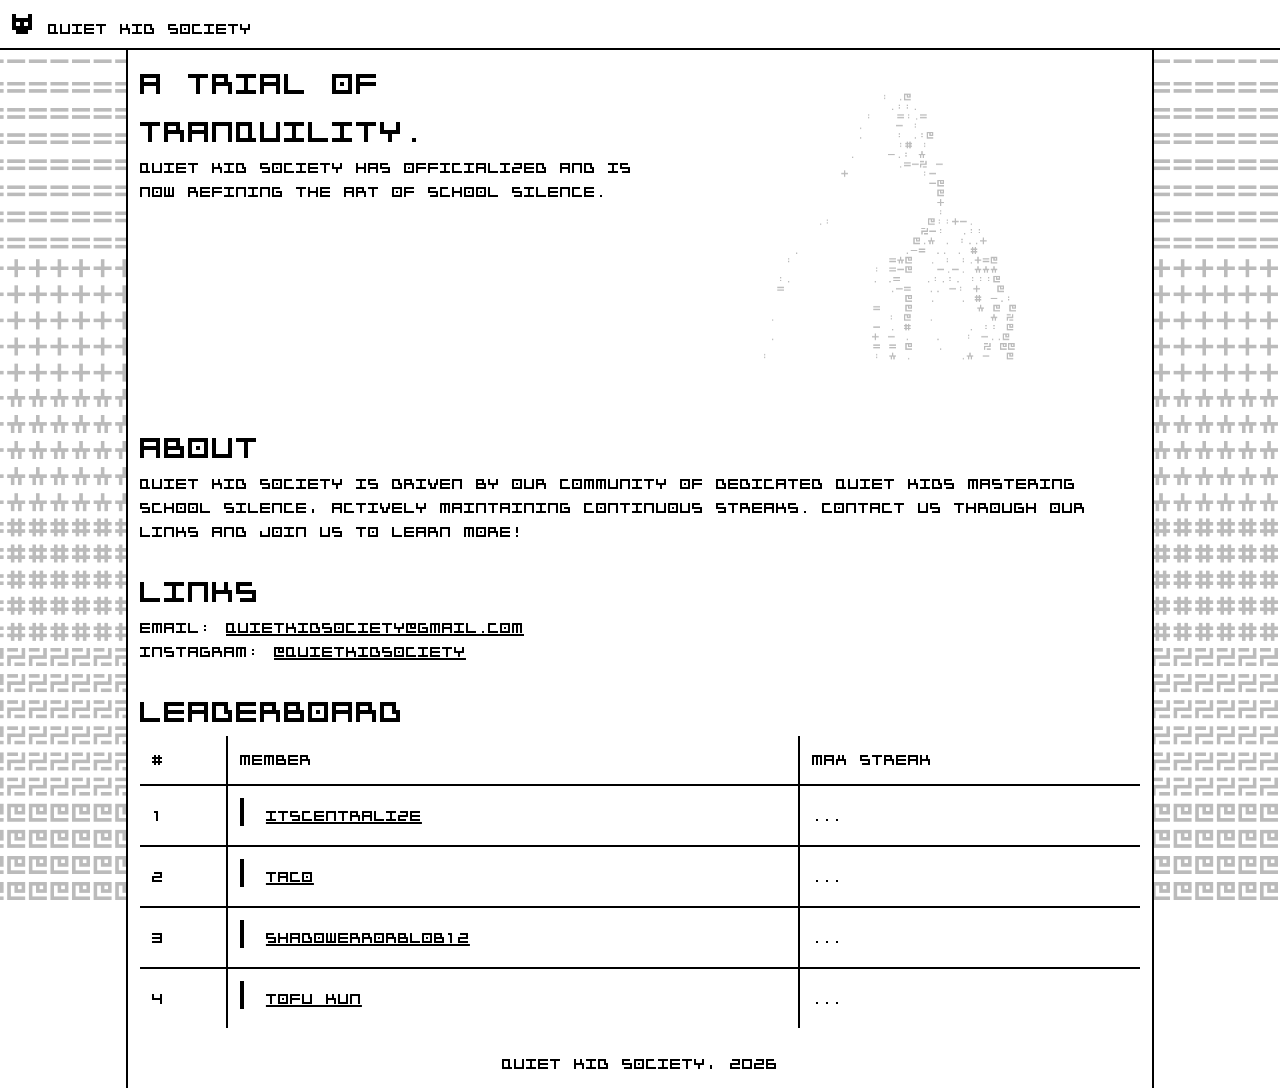
==== index.html @ 33aa452f "Change variable declaration for leaderboard table HTML" ====
<!DOCTYPE html>
<html lang="en">
<head>
  <meta charset="UTF-8">
  <meta name="viewport" content="width=device-width, initial-scale=1.0">
  <title>Quiet Kid Society</title>
  <link rel="stylesheet" href="style.css">
  <link id="qksFavicon" rel="shortcut icon" href="assets/qks_favicon.ico" type="image/x-icon">
  <link id="qksFavicon" rel="shortcut icon" href="assets/qks_favicon_light.ico" type="image/x-icon" media="(prefers-color-scheme: light)">
  <script src="lib.js"></script>
  <script src="db.js"></script>
</head>
<body>
  <div id="qksBackdrop"></div>
  <div id="qksNav">
    <div class="qksSplit" style="width: calc(100% - 24px)">
      <div style="flex-direction: row; text-align: left;">
        <big>&#xeeee;</big>
        <span id="qksTitle"> &ZeroWidthSpace; Quiet Kid Society </span>
      </div>
      <div style="text-align: right;"></div>
    </div>
  </div>
  <div id="qksContent">
    <br> <br>
    <div class="qksSplit">
      <div>
        <big>A trial of tranquility.</big>
        <br>
        Quiet Kid Society has officialized and is now refining the art of school silence.
        <br>
      </div>
      <div>
        <img id="qksBanner" src="assets/qks_banner.png" width="100%">
      </div>
    </div>
    <br>
    <big>About</big>
    <div id="qksAbout">
      Quiet Kid Society is driven by our community of dedicated quiet kids mastering school silence,
      actively maintaining continuous streaks.
      Contact us through our links and join us to learn more!
    </div>
    <br>
    <big>Links</big>
    <div>
    Email: <a href="mailto:quietkidsociety@gmail.com">quietkidsociety@gmail.com</a>
    <br>
    Instagram: <a href="https://www.instagram.com/quiekidsociety/">@quietkidsociety</a>
    </div>
    <br>
    <big>Leaderboard</big>
    <div id="qksLeaderboard">
      <table id="qksLeaderboardTable"></table>
      <script>
        const qksLeaderboardTable = document.getElementById("qksLeaderboardTable");
        const qksLeaderboardTableTimer = document.getElementsByClassName("qksLeaderboardTableTimer");
        let qksLeaderboardTableMembers = [];
        function qksLeaderboardTableInit() {
          qksLeaderboardTableMembers = [];
          var qksLeaderboardTableHTML = `<tr><td>#</td><td colspan="2">Member</td>`;
          if (window.innerWidth > 1000) {
            qksLeaderboardTableHTML += "<td>Max Streak</td></tr>";
          } else {
            qksLeaderboardTableHTML += "</tr>";
          }
          for (let [m, n] of Object.entries(qksMembers)) {
            qksLeaderboardTableMembers.push([m, n]);
            qksLeaderboardTableMembers[qksLeaderboardTableMembers.length - 1][1].qksMemberStreak = [...
              qksStreaks.filter(i => i.qksStreakHolder === m).sort(
                (a, b) => qksStreakDuration(b) - qksStreakDuration(a)), {
                qksStreakHolder: m,
                qksStreakStart: new Date(1),
                qksStreakEnd: new Date(1)
            }][0];
          }
          qksLeaderboardTableMembers = qksLeaderboardTableMembers.sort(
              (a, b) => qksStreakDuration(b[1].qksMemberStreak) - qksStreakDuration(a[1].qksMemberStreak)).slice(0, 100);
          for (let i in Object.entries(qksLeaderboardTableMembers)) {
            if (qksStreakDuration(qksLeaderboardTableMembers[i][1].qksMemberStreak) === 0) {
              continue;
            }
            qksLeaderboardTableHTML += `<tr><td>${
              parseInt(i) + 1
            }</td><td><img src="assets/pfp/${
              qksLeaderboardTableMembers[i][0]
            }.png" class="qksProfilePictures" height="${
              window.innerWidth > 1000 ? 24 : 48
            }px"></td><td><a href="profile.html?id=${
              qksLeaderboardTableMembers[i][0]
            }">${
              qksLeaderboardTableMembers[i][1].qksMemberName
            }</a>${
              window.innerWidth > 1000 ? "</td><td>" : "<br>"
            }`;
            qksLeaderboardTableHTML += `<div class="qksLeaderboardTableTimer">...</div></td></tr>`;
            qksLeaderboardTable.innerHTML = qksLeaderboardTableHTML;
          }
        }
        setInterval(() => {
          for (let i = 0; i < qksLeaderboardTableTimer.length; i++) {
            qksLeaderboardTableTimer[i].innerHTML = qksFormatDuration(qksStreakDuration(qksLeaderboardTableMembers[i][1].qksMemberStreak));
          }
        }, 1);
        qksLeaderboardTableInit();
        window.addEventListener("resize", e => {
          qksLeaderboardTableInit();
        });
      </script>
    </div>
    <br>
    <center> Quiet Kid Society, 2026 </center>
  </div>
</body>
---- style.css ----
:root {
  --qksColorBackground: #000;
  --qksColorForeground: #fff;
}
@media (prefers-color-scheme: light) {
  :root {
    --qksColorBackground: #fff;
    --qksColorForeground: #000;
  }
  #qksFavicon, #qksBackdrop, #qksBanner {
    filter: invert(1);
  }
}
@font-face {
  font-family: "Quiet Kid Society Pixel";
  src: url("assets/qks_font.ttf") format("truetype");
  font-weight: normal;
  font-style: normal;
}
body {
  color: var(--qksColorForeground);
  font-family: "Quiet Kid Society Pixel";
  font-size: 12px;
  line-height: 2;
  margin: 0;
}
a {
  color: var(--qksColorForeground);
  text-decoration-line: underline;
  text-decoration-thickness: 2px;
  padding: 2px;
  padding-bottom: 4px;
}
button, select, input {
  color: var(--qksColorForeground);
  background-color: var(--qksColorBackground);
  font-family: "Quiet Kid Society Pixel";
  font-size: 12px;
  line-height: 2;
  border: var(--qksColorForeground) 2px solid;
  margin: 0;
}
select {
  height: 24px;
}
a:hover, button:hover {
  color: var(--qksColorBackground);
  background-color: var(--qksColorForeground);
}
table {
  font-size: 12px;
  width: 100%;
}
big {
  font-size: 24px;
}
.qksSplit {
  width: 100%;
  display: flex;
  flex-direction: row;
}
.qksSplit div {
  flex: 1;
}
.qksProfilePictures {
  border: 2px solid var(--qksColorForeground);
}
.qksProfileStreaksChip {
  border: 2px solid var(--qksColorForeground);
  padding: 12px;
}
@media screen and (max-width: 1000px) {
  #qksTitle {
    display: none;
  }
  .qksSplit {
    flex-direction: column;
    justify-content: end;
  }
}
#qksBackdrop {
  position: fixed;
  position: fixed;
  left: 0;
  top: 0;
  height: 100%;
  width: 100%;
  z-index: -1;
  background-image: url(assets/qks_backdrop.png);
  background-size: cover;
  background-attachment: fixed;
  backdrop-filter: invert(50%);

}
#qksNav {
  position: fixed;
  left: 0;
  top: 0;
  height: 24px;
  width: 100%;
  padding: 12px;
  line-height: 1;
  background-color: var(--qksColorBackground);
  border-bottom: var(--qksColorForeground) 2px solid;
}
#qksContent {
  margin: 0 auto;
  height: auto;
  min-height: calc(100vh - 24px);
  width: 80%;
  max-width: 1000px;
  z-index: 0;
  padding: 12px;
  background-color: var(--qksColorBackground);
  border-left: var(--qksColorForeground) 2px solid;
  border-right: var(--qksColorForeground) 2px solid;
}
#qksLeaderboard {
  max-height: 576px; 
  overflow-x: hidden;
  overflow-y: auto;
}
#qksLeaderboardTable {
  width: 100%;
  border-spacing: 0;
  border-collapse: collapse;
  border-style: hidden;
}
#qksLeaderboardTable tr:first-child {
  position: sticky;
  top: 0;
}
#qksLeaderboardTable td {
  background-color: var(--qksColorBackground);
  padding: 12px;
  border: 2px solid var(--qksColorForeground);
}
#qksLeaderboardTable td:nth-child(2) {
  border-right: none;
  padding-right: 0;
  width: 12px
}
#qksLeaderboardTable tr:not(:first-child) td:nth-child(3) {
  border-left: none;
}
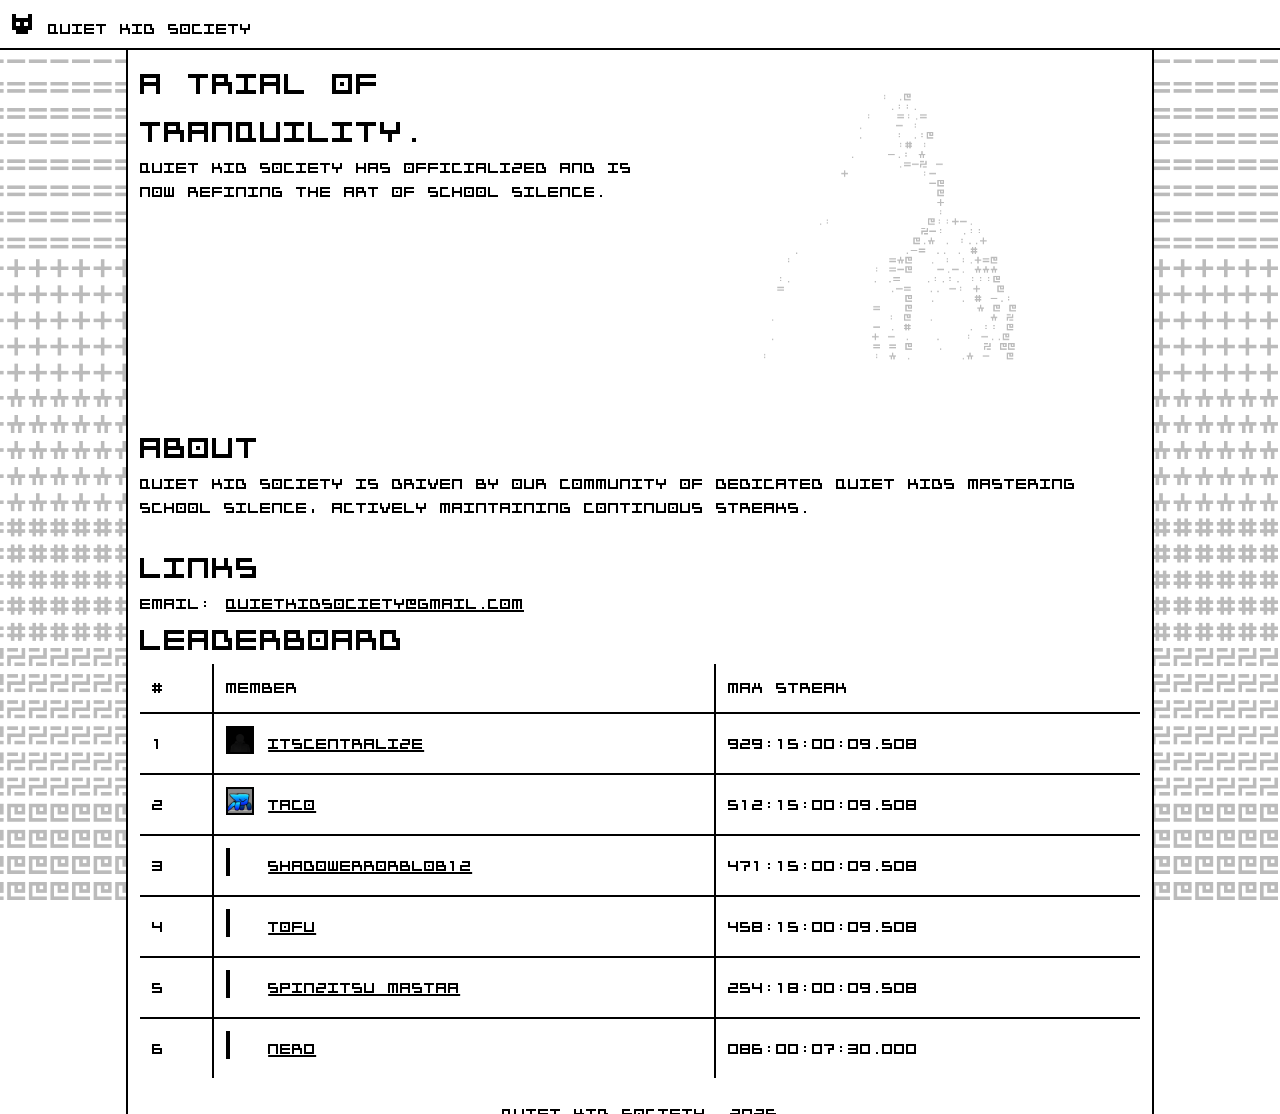
==== commit 6b6eae31: "Add files via upload" ====
--- a/index.html
+++ b/index.html
@@ -39,15 +39,11 @@
     <div id="qksAbout">
       Quiet Kid Society is driven by our community of dedicated quiet kids mastering school silence,
       actively maintaining continuous streaks.
-      Contact us through our links and join us to learn more!
     </div>
     <br>
     <big>Links</big>
     <div>
     Email: <a href="mailto:quietkidsociety@gmail.com">quietkidsociety@gmail.com</a>
-    <br>
-    Instagram: <a href="https://www.instagram.com/quiekidsociety/">@quietkidsociety</a>
-    </div>
     <br>
     <big>Leaderboard</big>
     <div id="qksLeaderboard">
@@ -58,7 +54,7 @@
         let qksLeaderboardTableMembers = [];
         function qksLeaderboardTableInit() {
           qksLeaderboardTableMembers = [];
-          var qksLeaderboardTableHTML = `<tr><td>#</td><td colspan="2">Member</td>`;
+          let qksLeaderboardTableHTML = `<tr><td>#</td><td colspan="2">Member</td>`;
           if (window.innerWidth > 1000) {
             qksLeaderboardTableHTML += "<td>Max Streak</td></tr>";
           } else {
@@ -75,7 +71,8 @@
             }][0];
           }
           qksLeaderboardTableMembers = qksLeaderboardTableMembers.sort(
-              (a, b) => qksStreakDuration(b[1].qksMemberStreak) - qksStreakDuration(a[1].qksMemberStreak)).slice(0, 100);
+              (a, b) => qksStreakDuration(b[1].qksMemberStreak) - qksStreakDuration(a[1].qksMemberStreak))
+            .slice(0, 100);
           for (let i in Object.entries(qksLeaderboardTableMembers)) {
             if (qksStreakDuration(qksLeaderboardTableMembers[i][1].qksMemberStreak) === 0) {
               continue;
@@ -99,7 +96,8 @@
         }
         setInterval(() => {
           for (let i = 0; i < qksLeaderboardTableTimer.length; i++) {
-            qksLeaderboardTableTimer[i].innerHTML = qksFormatDuration(qksStreakDuration(qksLeaderboardTableMembers[i][1].qksMemberStreak));
+            qksLeaderboardTableTimer[i].textContent = qksFormatDuration(qksStreakDuration(
+              qksLeaderboardTableMembers[i][1].qksMemberStreak));
           }
         }, 1);
         qksLeaderboardTableInit();
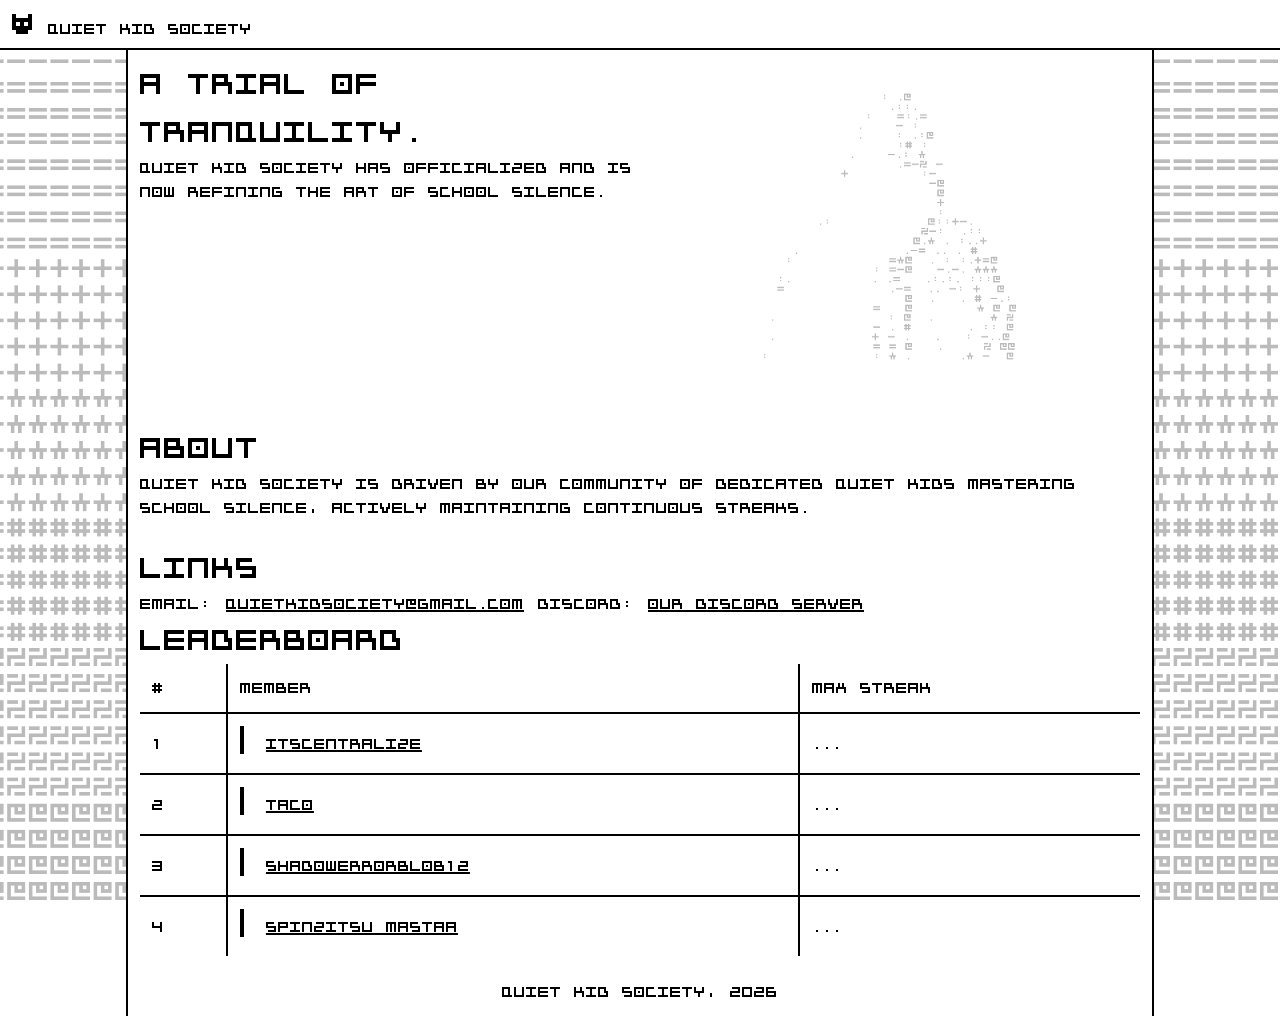
==== commit 2c496bcd: "Update index.html" ====
--- a/index.html
+++ b/index.html
@@ -44,6 +44,7 @@
     <big>Links</big>
     <div>
     Email: <a href="mailto:quietkidsociety@gmail.com">quietkidsociety@gmail.com</a>
+    Discord: <a href="https://discord.gg/Up8mSHeNgU">our Discord server</a>
     <br>
     <big>Leaderboard</big>
     <div id="qksLeaderboard">
--- a/style.css
+++ b/style.css
@@ -26,12 +26,11 @@
 }
 a {
   color: var(--qksColorForeground);
-  text-decoration-line: underline;
+  text-decoration: underline;
   text-decoration-thickness: 2px;
   padding: 2px;
-  padding-bottom: 4px;
 }
-button, select, input {
+button, select {
   color: var(--qksColorForeground);
   background-color: var(--qksColorBackground);
   font-family: "Quiet Kid Society Pixel";
@@ -143,4 +142,3 @@
 #qksLeaderboardTable tr:not(:first-child) td:nth-child(3) {
   border-left: none;
 }
-
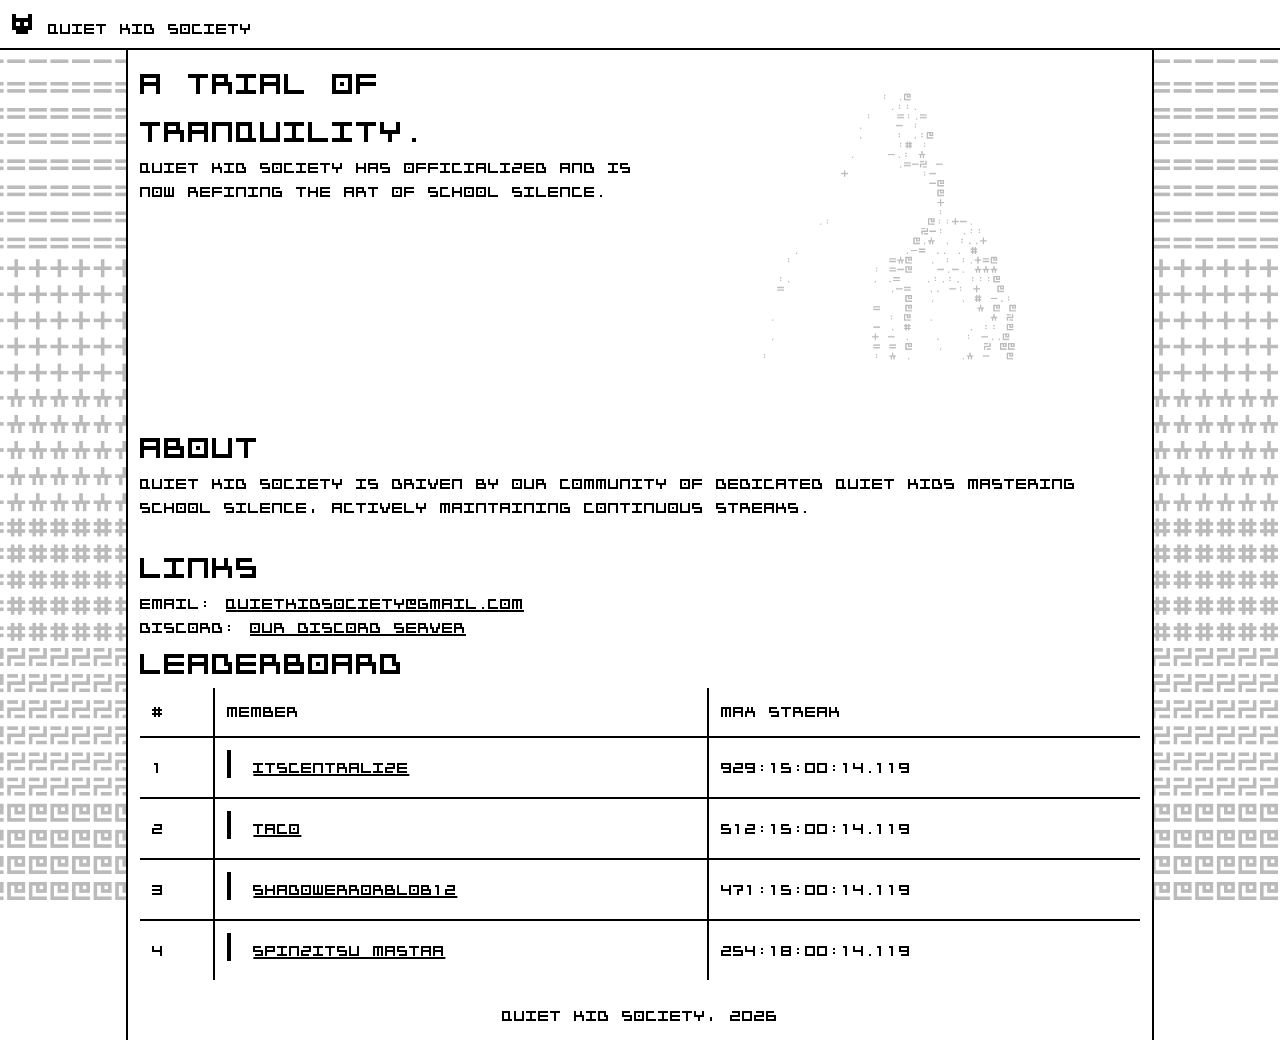
==== commit 44449412: "Update index.html" ====
--- a/index.html
+++ b/index.html
@@ -44,6 +44,7 @@
     <big>Links</big>
     <div>
     Email: <a href="mailto:quietkidsociety@gmail.com">quietkidsociety@gmail.com</a>
+    <br>
     Discord: <a href="https://discord.gg/Up8mSHeNgU">our Discord server</a>
     <br>
     <big>Leaderboard</big>
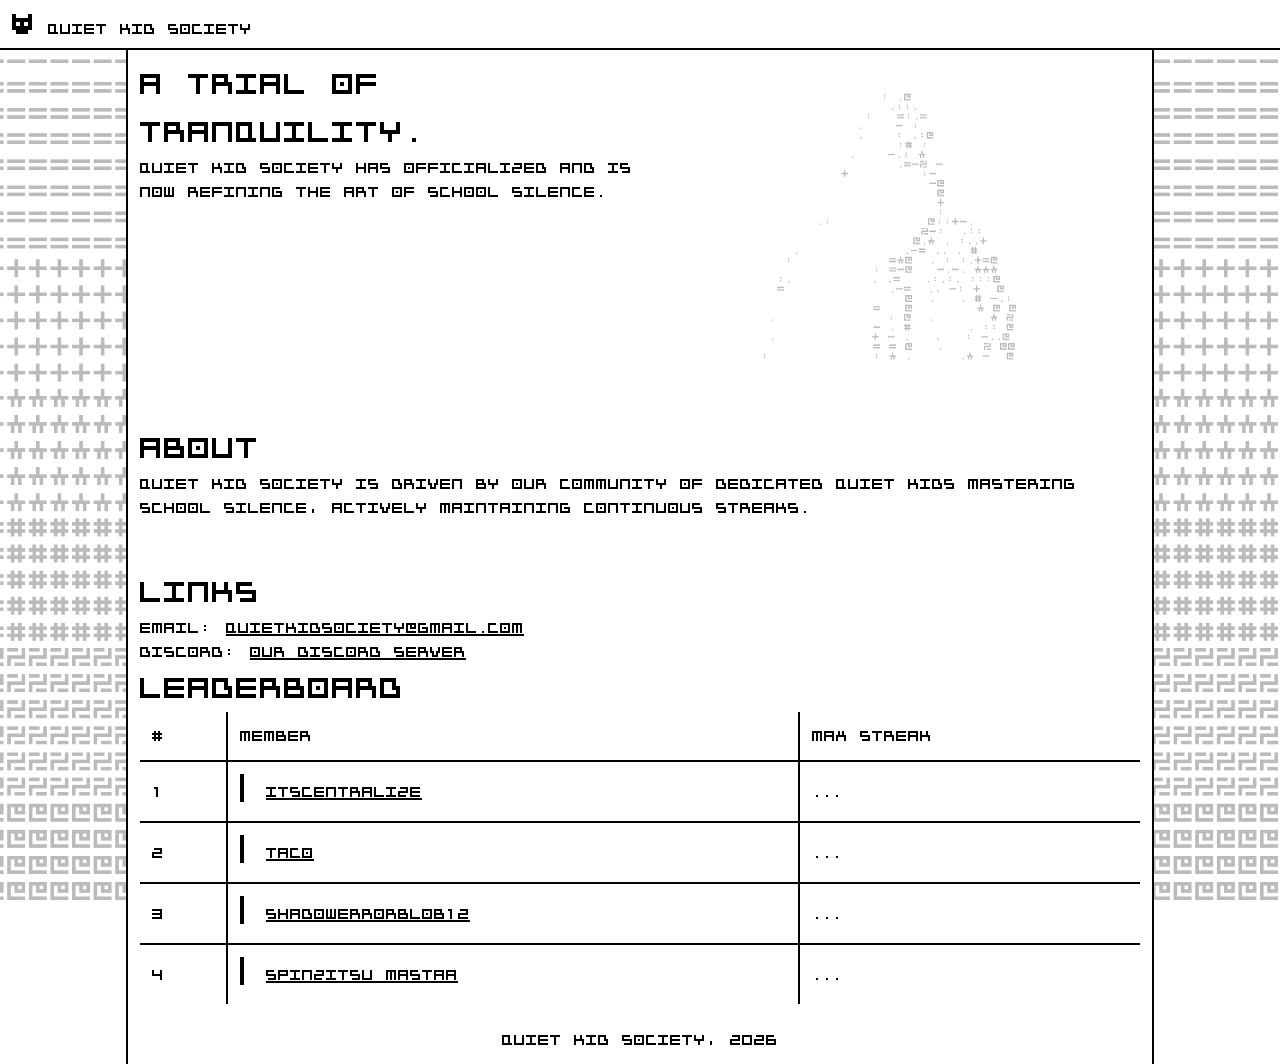
==== commit 426930f3: "Update index.html" ====
--- a/index.html
+++ b/index.html
@@ -40,7 +40,7 @@
       Quiet Kid Society is driven by our community of dedicated quiet kids mastering school silence,
       actively maintaining continuous streaks.
     </div>
-    <br>
+    <br> <br>
     <big>Links</big>
     <div>
     Email: <a href="mailto:quietkidsociety@gmail.com">quietkidsociety@gmail.com</a>
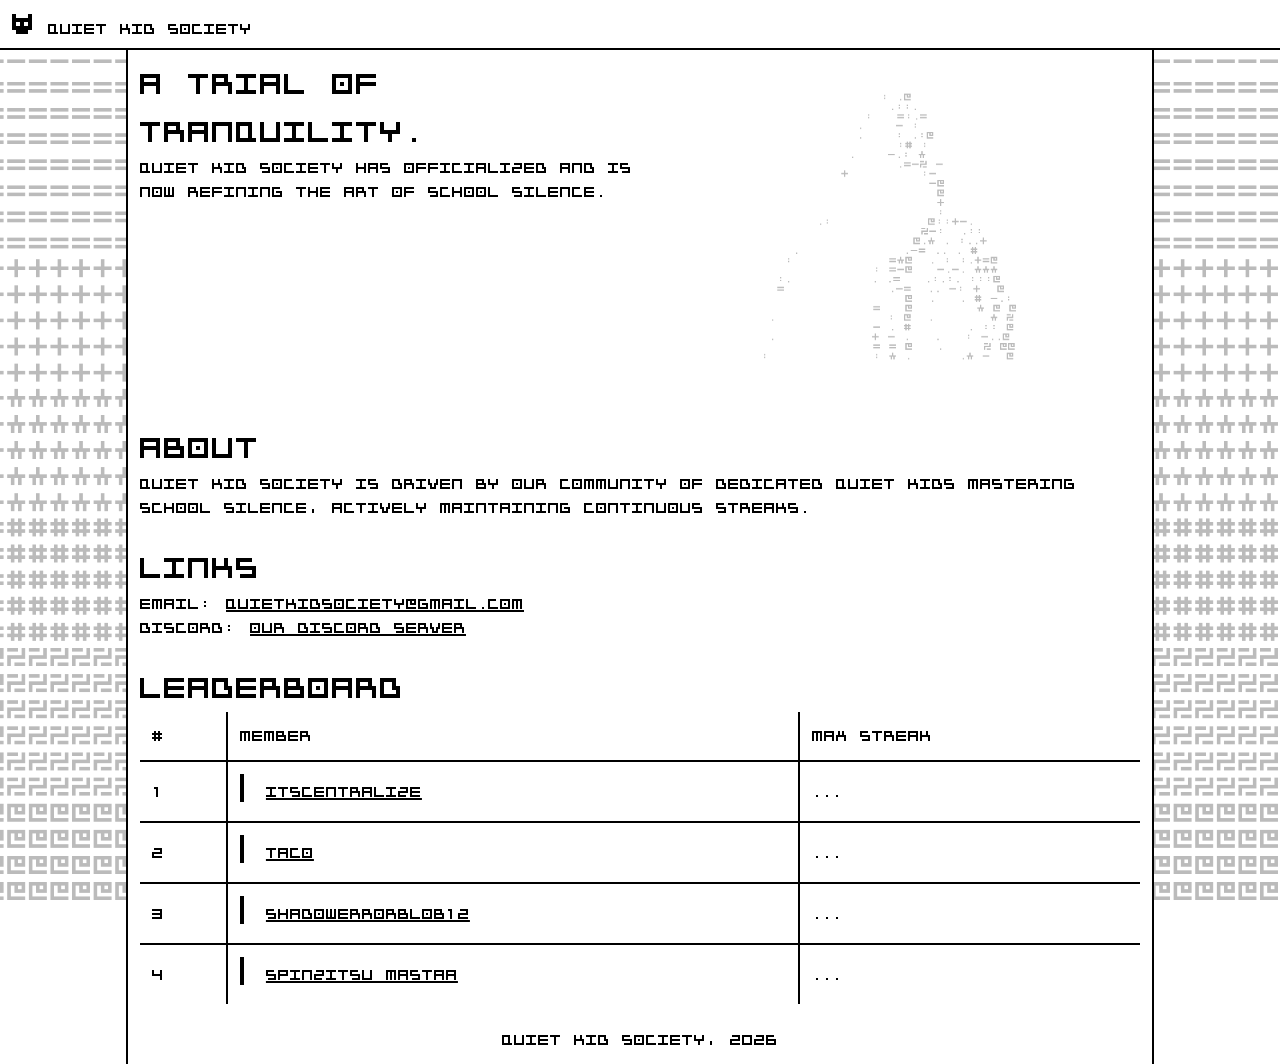
==== commit 1ca4c0f0: "Update index.html" ====
--- a/index.html
+++ b/index.html
@@ -40,13 +40,13 @@
       Quiet Kid Society is driven by our community of dedicated quiet kids mastering school silence,
       actively maintaining continuous streaks.
     </div>
-    <br> <br>
+    <br>
     <big>Links</big>
     <div>
     Email: <a href="mailto:quietkidsociety@gmail.com">quietkidsociety@gmail.com</a>
     <br>
     Discord: <a href="https://discord.gg/Up8mSHeNgU">our Discord server</a>
-    <br>
+    <br> <br>
     <big>Leaderboard</big>
     <div id="qksLeaderboard">
       <table id="qksLeaderboardTable"></table>
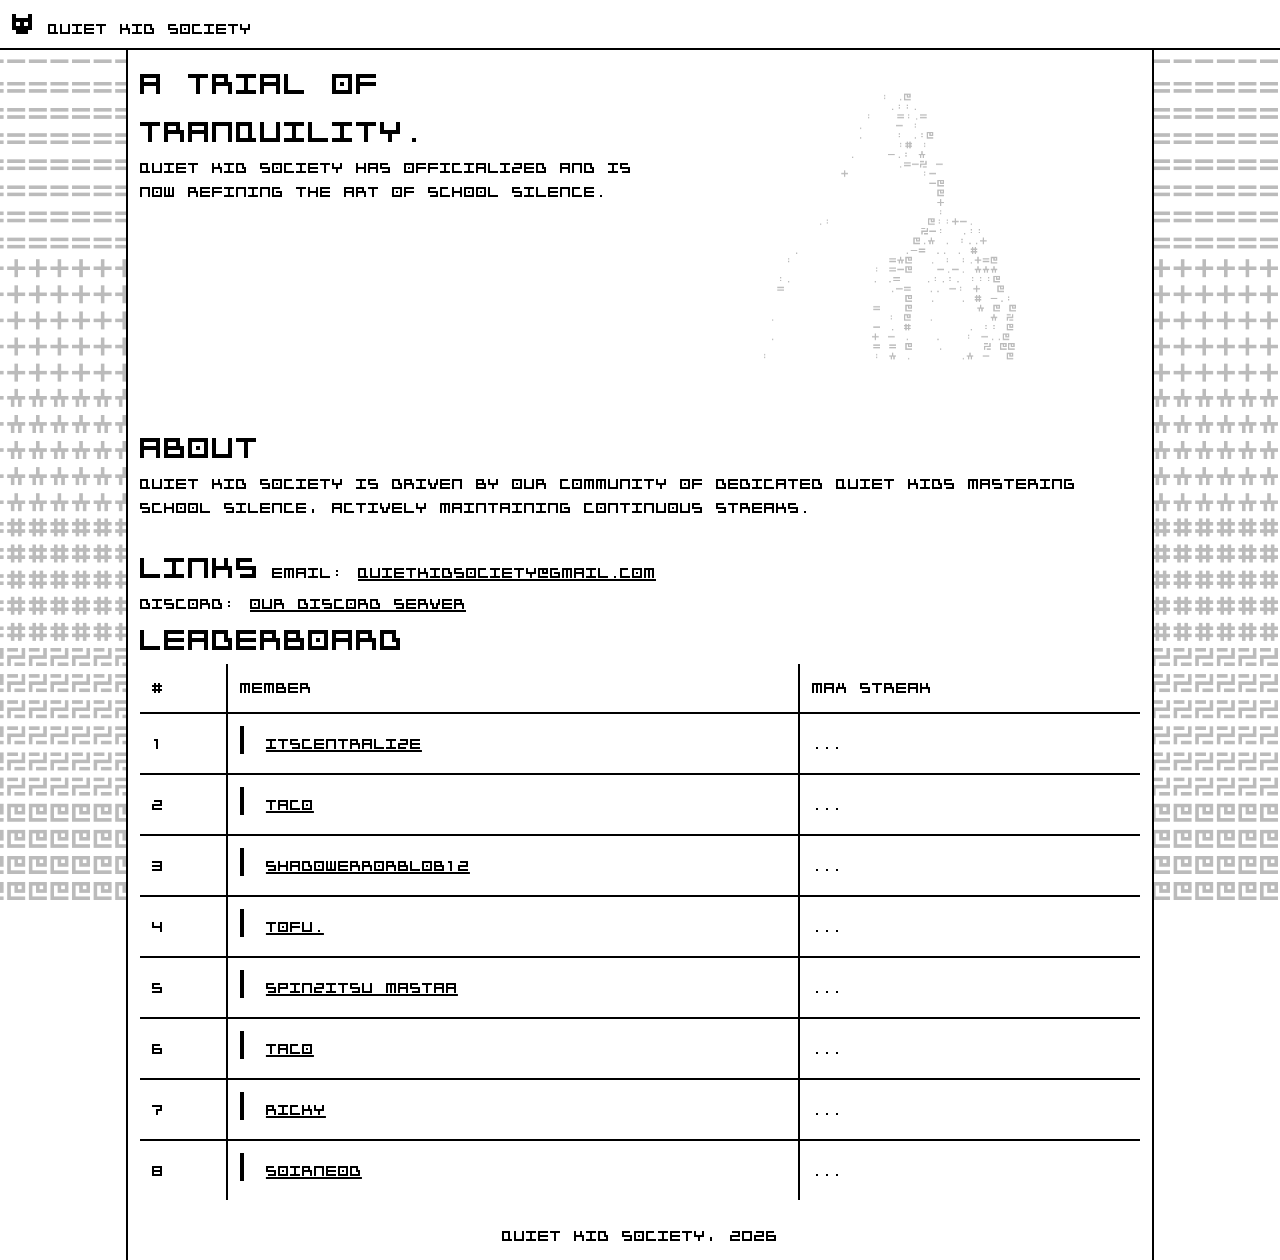
==== commit a8a96867: "Update index.html" ====
--- a/index.html
+++ b/index.html
@@ -42,11 +42,10 @@
     </div>
     <br>
     <big>Links</big>
-    <div>
     Email: <a href="mailto:quietkidsociety@gmail.com">quietkidsociety@gmail.com</a>
     <br>
     Discord: <a href="https://discord.gg/Up8mSHeNgU">our Discord server</a>
-    <br> <br>
+    <br>
     <big>Leaderboard</big>
     <div id="qksLeaderboard">
       <table id="qksLeaderboardTable"></table>
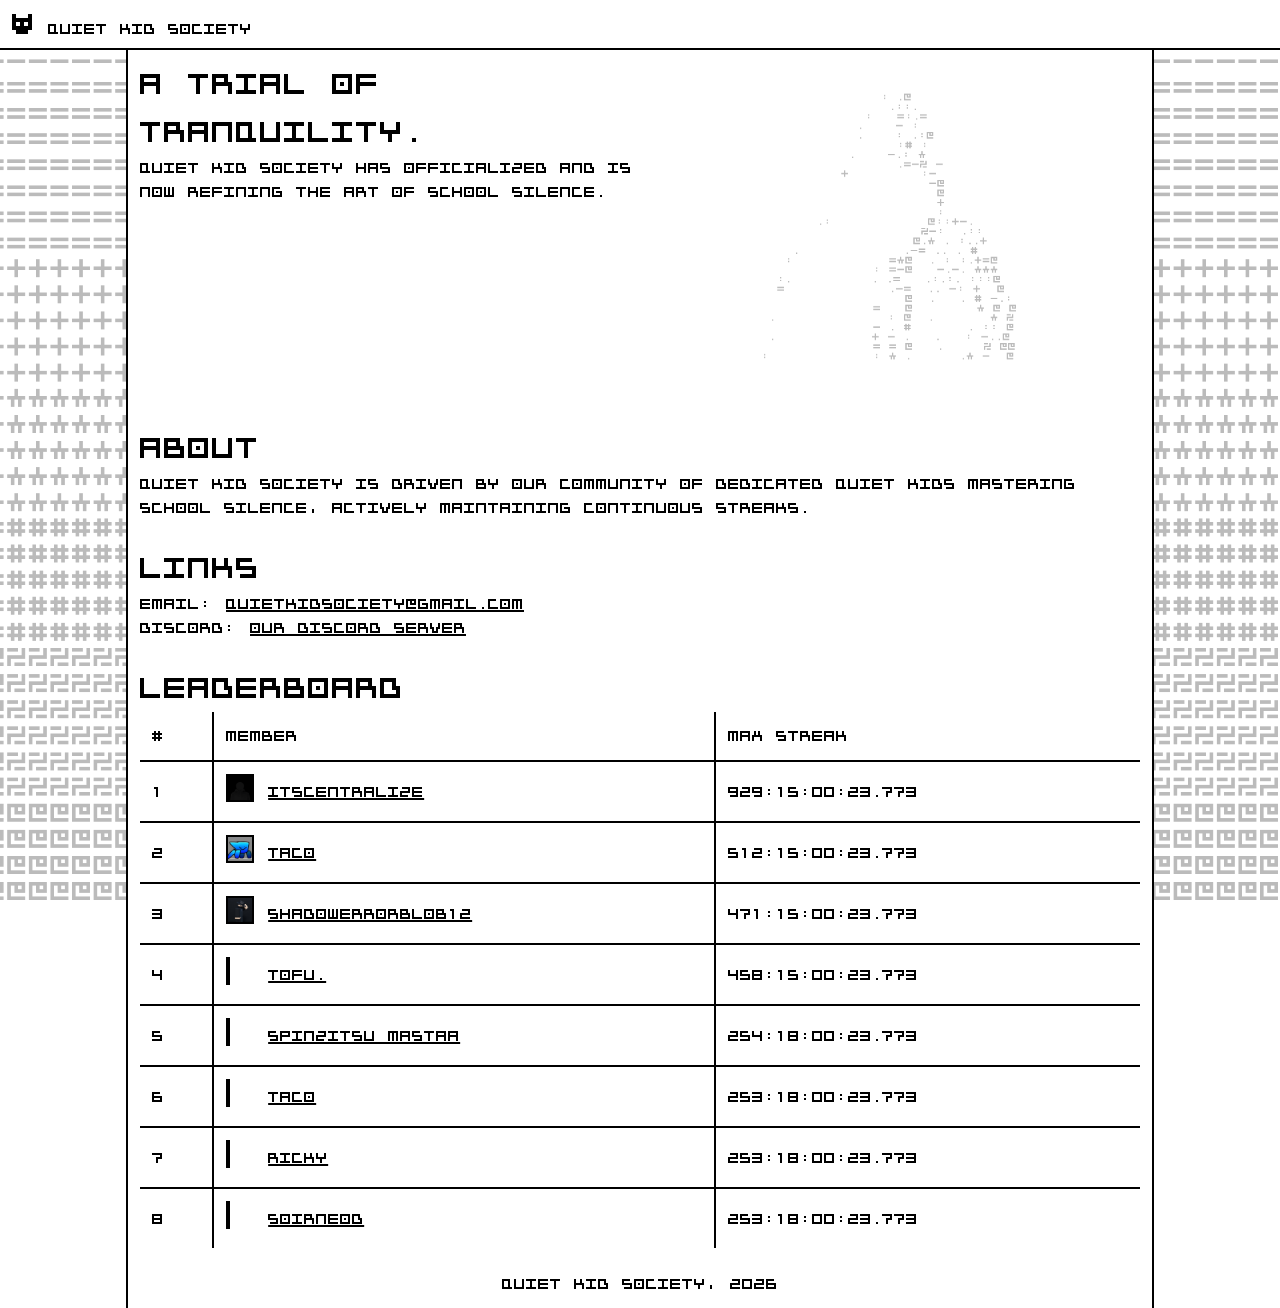
==== commit 3ca3f401: "Update index.html" ====
--- a/index.html
+++ b/index.html
@@ -42,10 +42,11 @@
     </div>
     <br>
     <big>Links</big>
+    <br>
     Email: <a href="mailto:quietkidsociety@gmail.com">quietkidsociety@gmail.com</a>
     <br>
     Discord: <a href="https://discord.gg/Up8mSHeNgU">our Discord server</a>
-    <br>
+    <br> <br>
     <big>Leaderboard</big>
     <div id="qksLeaderboard">
       <table id="qksLeaderboardTable"></table>
